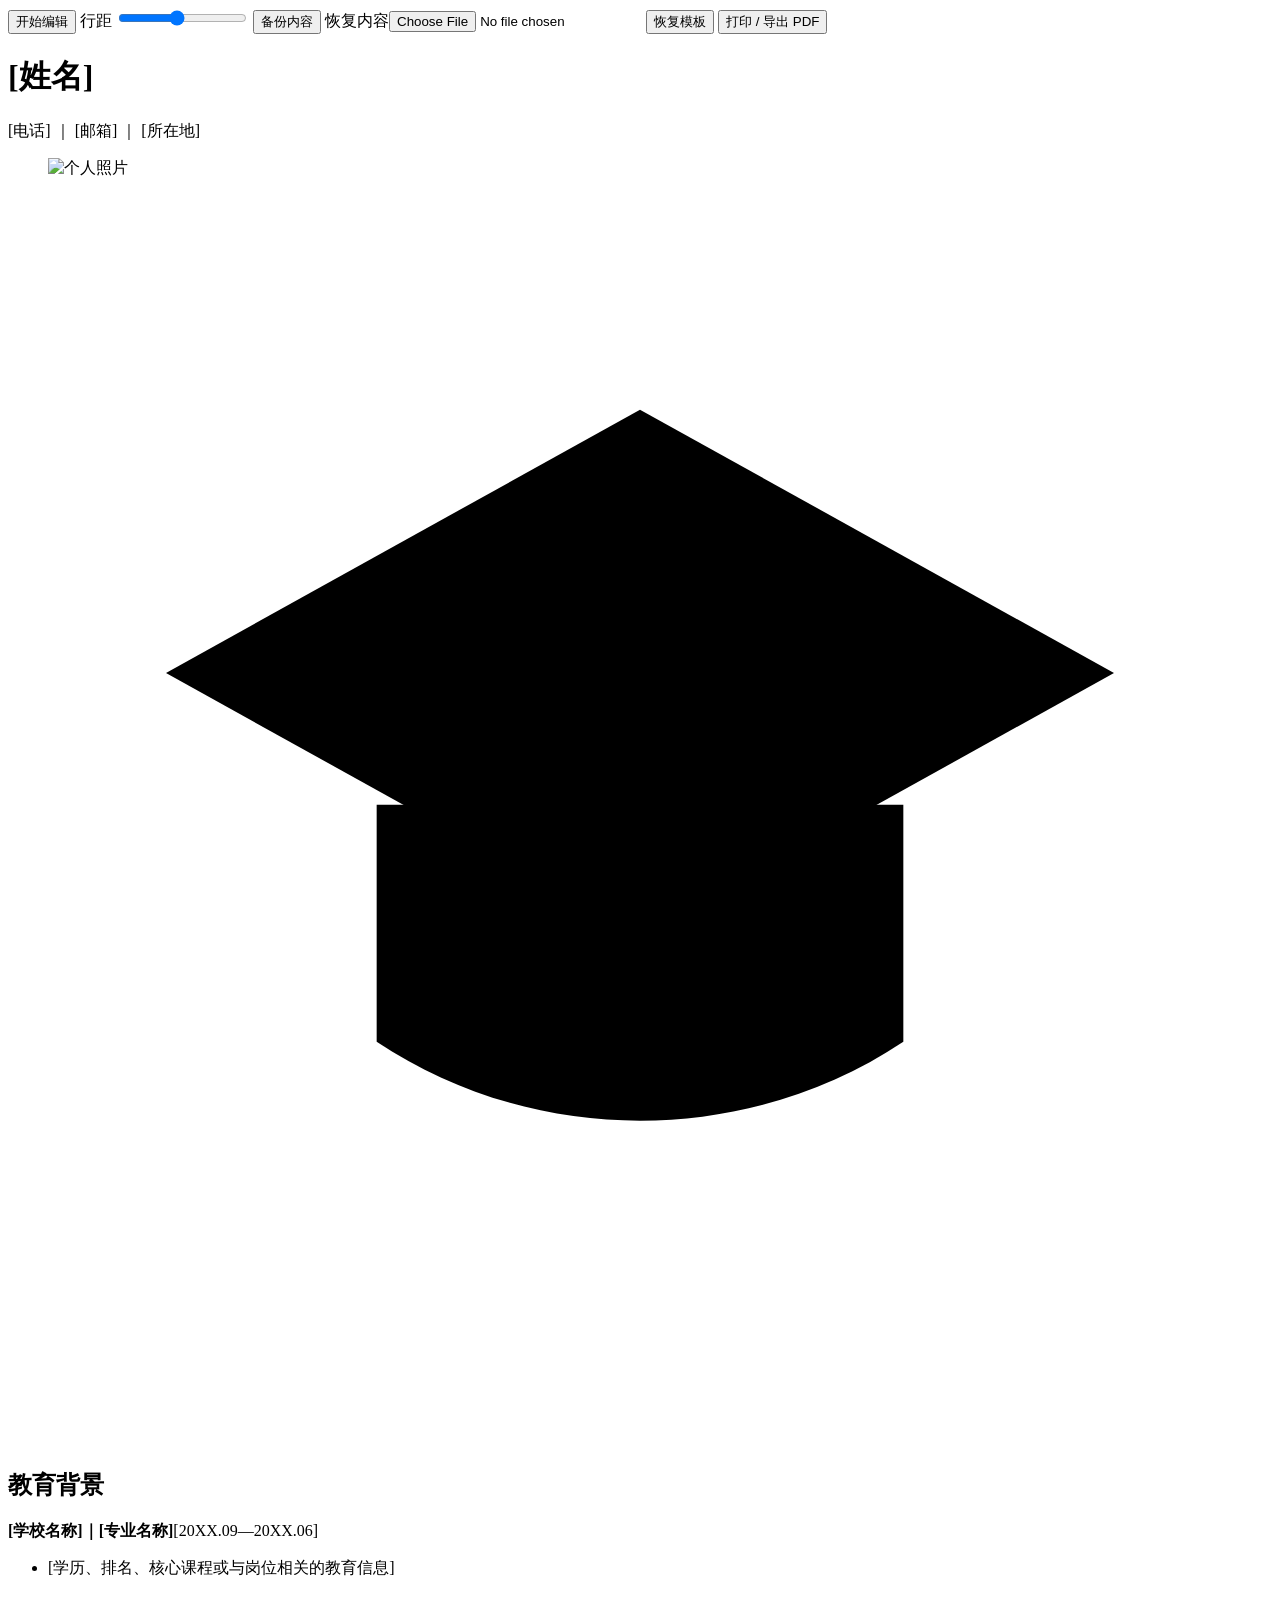
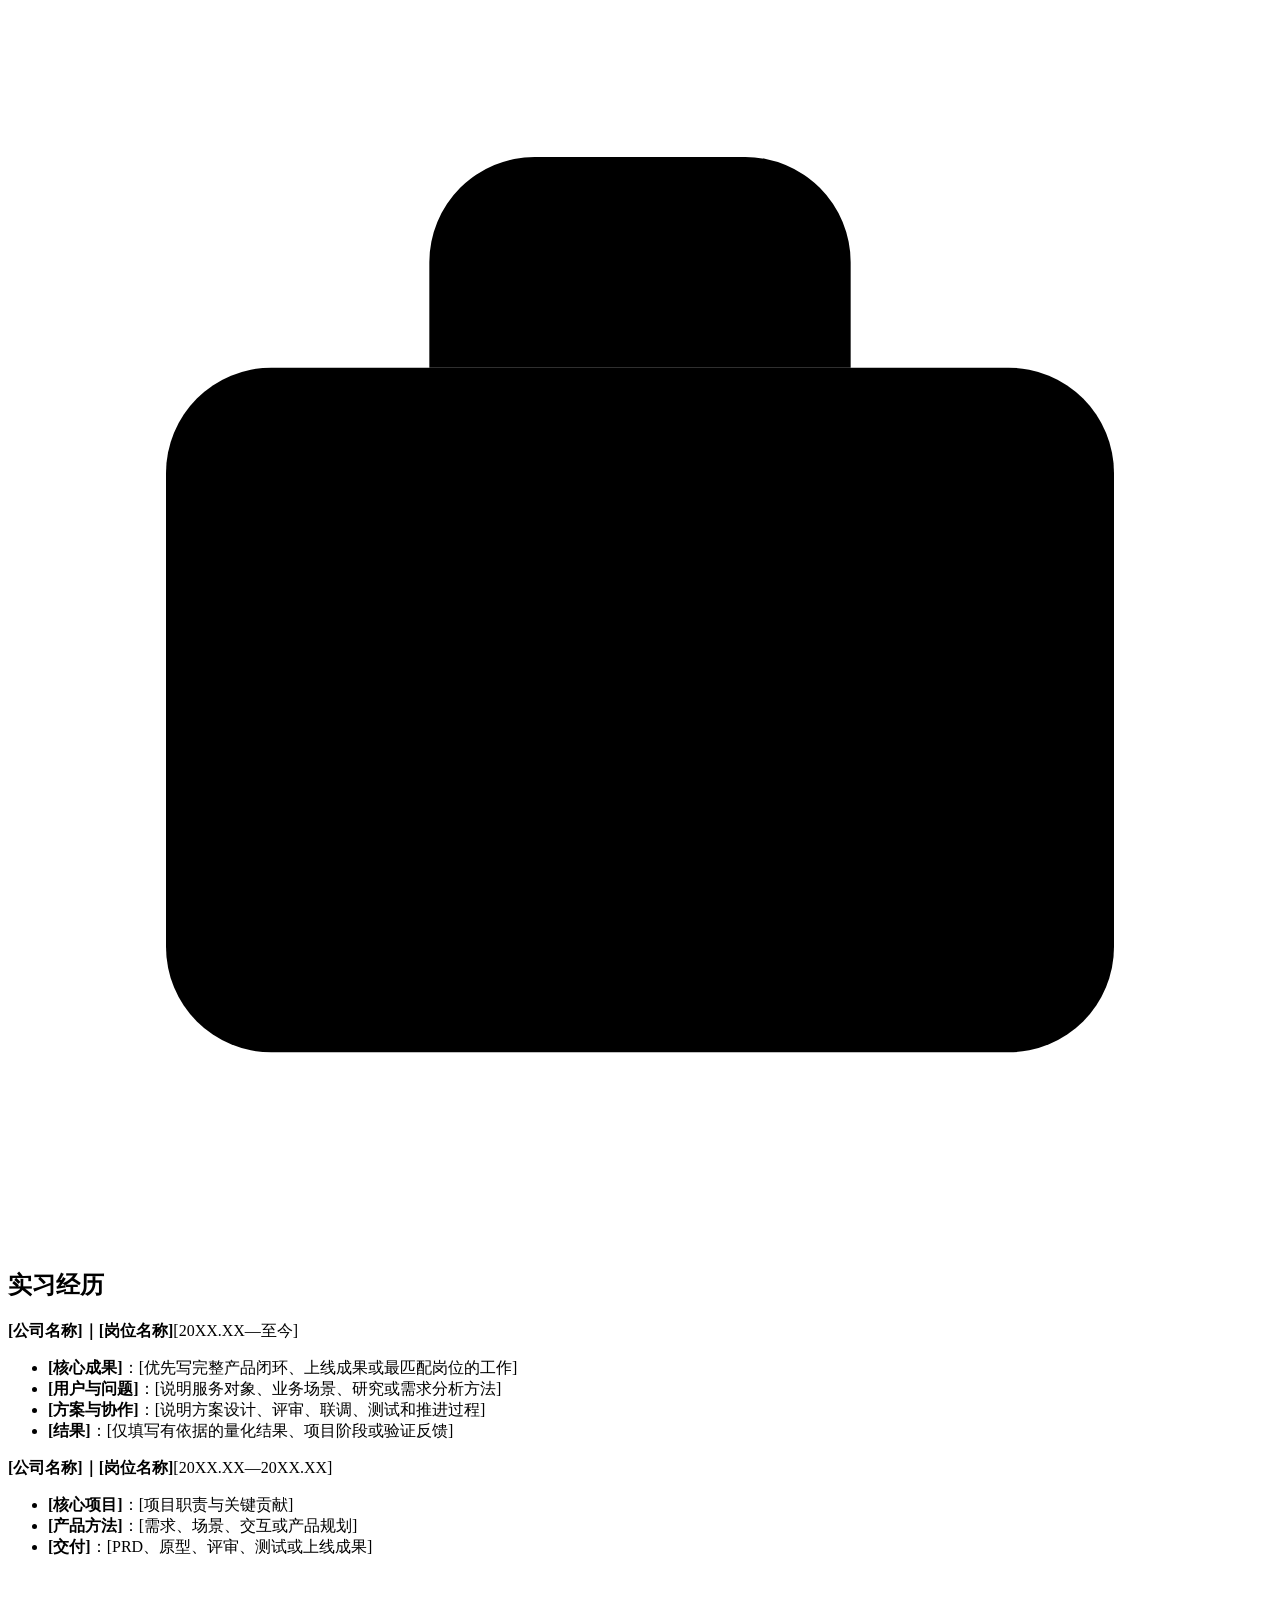
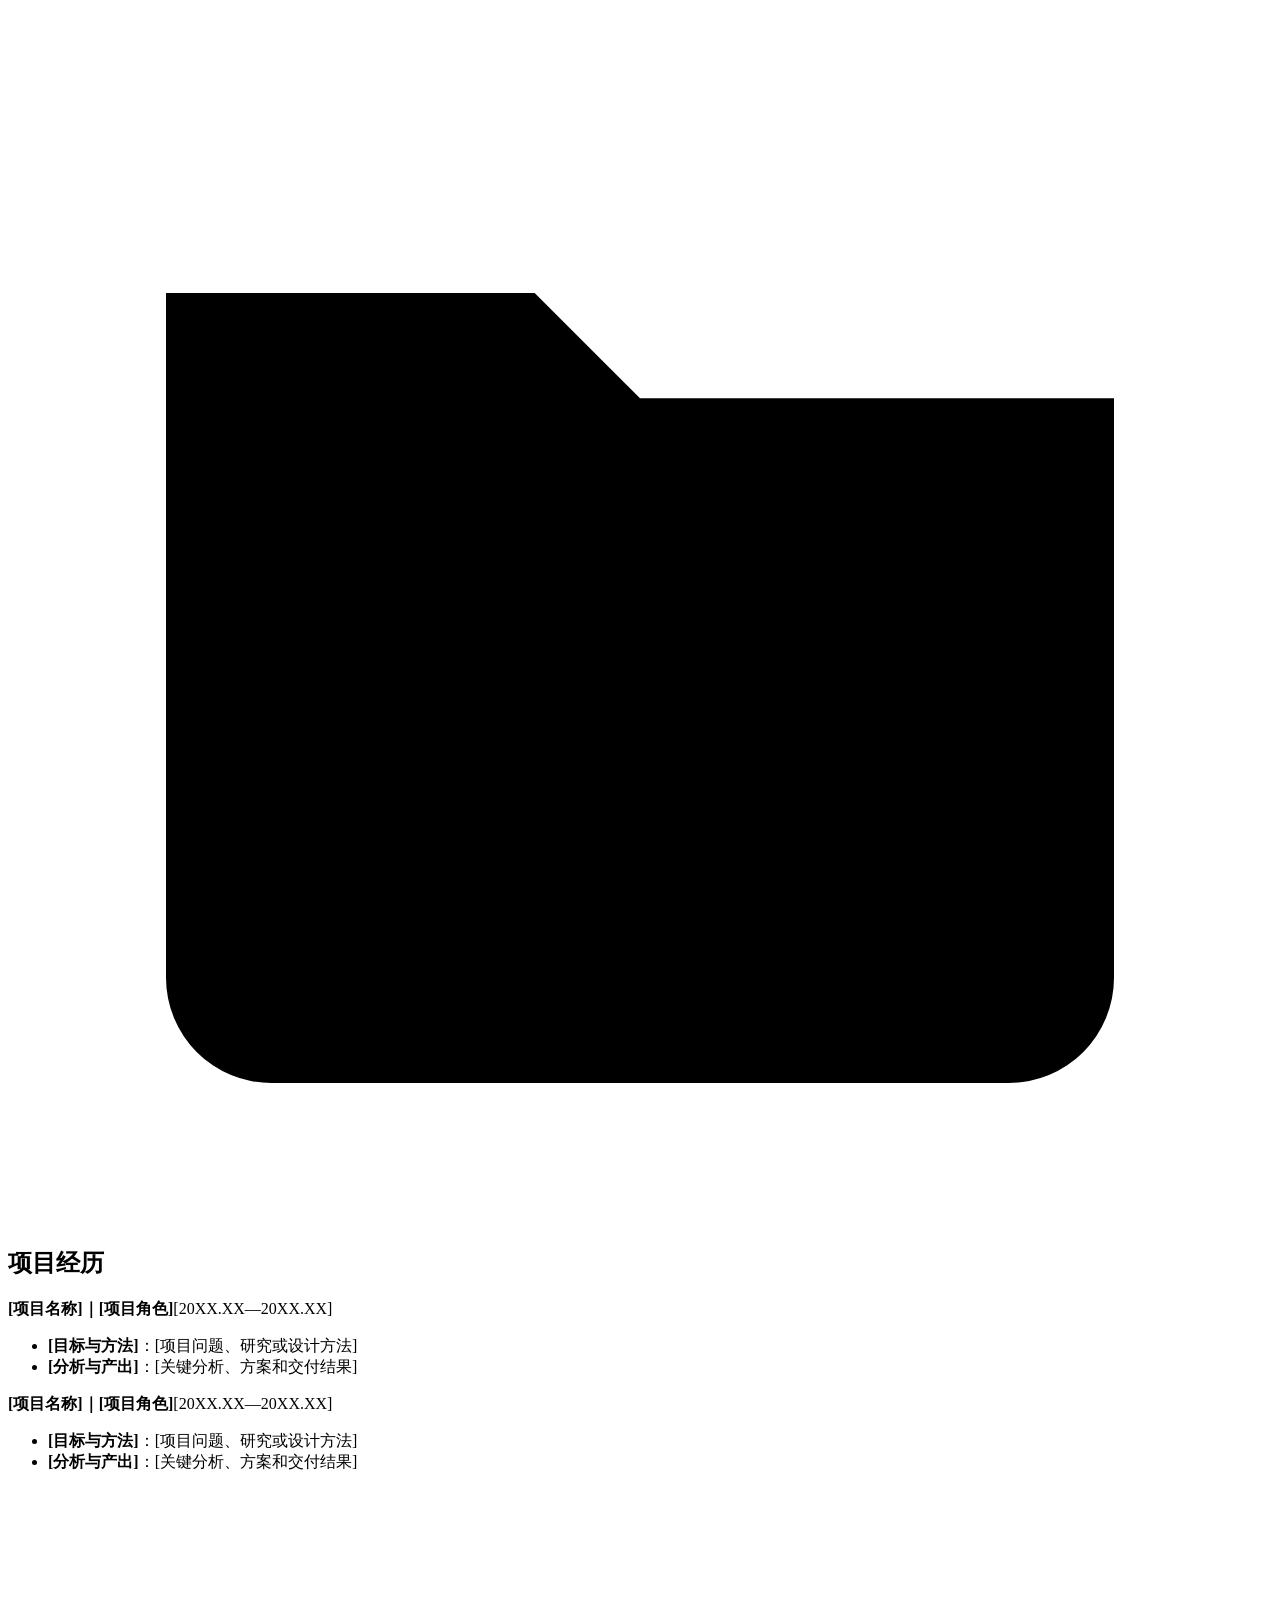
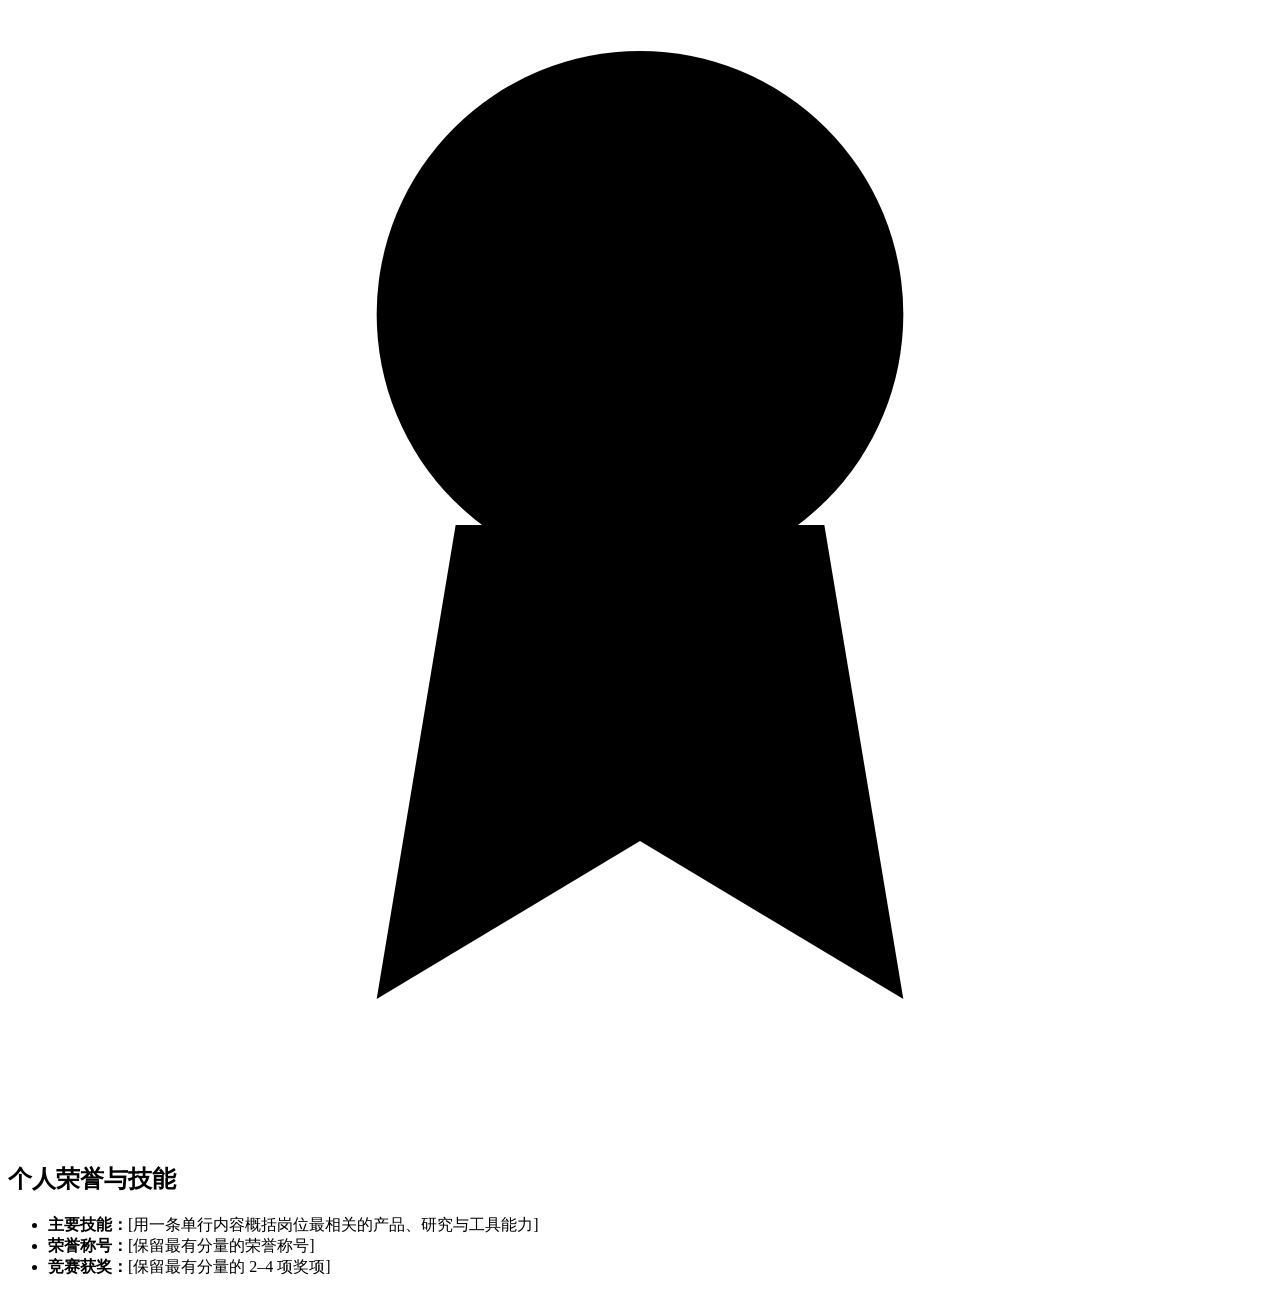
==== skills/resume-layout/assets/editable-resume-template/index.html @ f48e4e74 "feat: add skills/resume-layout/assets/editable-resume-template/index.html" ====
<!doctype html>
<html lang="zh-CN">
<head>
  <meta charset="utf-8">
  <meta name="viewport" content="width=device-width,initial-scale=1">
  <title>可编辑简历</title>
  <link rel="stylesheet" href="styles.css">
</head>
<body>
  <div class="toolbar" role="toolbar" aria-label="简历编辑工具">
    <button id="editButton" type="button">开始编辑</button>
    <label>行距 <input id="lineHeight" type="range" min="1.25" max="1.80" value="1.50" step="0.05"></label>
    <button id="exportButton" type="button">备份内容</button>
    <label class="file-button">恢复内容<input id="importInput" type="file" accept="application/json"></label>
    <button id="resetButton" type="button" class="quiet">恢复模板</button>
    <button id="printButton" type="button" class="primary">打印 / 导出 PDF</button>
  </div>

  <main class="resume" id="resume">
    <header class="resume-header editable">
      <div class="identity">
        <h1>[姓名]</h1>
        <p class="contact">[电话] <span>｜</span> [邮箱] <span>｜</span> [所在地]</p>
      </div>
      <figure class="portrait-frame" contenteditable="false">
        <img src="portrait-placeholder.svg" alt="个人照片">
      </figure>
    </header>

    <section class="resume-section editable">
      <h2><span class="section-icon" aria-hidden="true">
        <svg viewBox="0 0 24 24"><path d="M3 9l9-5 9 5-9 5-9-5Z"/><path d="M7 11.5V16c3 2 7 2 10 0v-4.5"/><path d="M21 9v6"/></svg>
      </span>教育背景</h2>
      <article class="entry">
        <div class="entry-head"><strong>[学校名称]｜[专业名称]</strong><time>[20XX.09—20XX.06]</time></div>
        <ul><li>[学历、排名、核心课程或与岗位相关的教育信息]</li></ul>
      </article>
    </section>

    <section class="resume-section editable">
      <h2><span class="section-icon" aria-hidden="true">
        <svg viewBox="0 0 24 24"><rect x="3" y="7" width="18" height="13" rx="2"/><path d="M8 7V5a2 2 0 0 1 2-2h4a2 2 0 0 1 2 2v2M3 12h18M10 12v2h4v-2"/></svg>
      </span>实习经历</h2>
      <article class="entry">
        <div class="entry-head"><strong>[公司名称]｜[岗位名称]</strong><time>[20XX.XX—至今]</time></div>
        <ul>
          <li><b>[核心成果]</b>：[优先写完整产品闭环、上线成果或最匹配岗位的工作]</li>
          <li><b>[用户与问题]</b>：[说明服务对象、业务场景、研究或需求分析方法]</li>
          <li><b>[方案与协作]</b>：[说明方案设计、评审、联调、测试和推进过程]</li>
          <li><b>[结果]</b>：[仅填写有依据的量化结果、项目阶段或验证反馈]</li>
        </ul>
      </article>
      <article class="entry">
        <div class="entry-head"><strong>[公司名称]｜[岗位名称]</strong><time>[20XX.XX—20XX.XX]</time></div>
        <ul>
          <li><b>[核心项目]</b>：[项目职责与关键贡献]</li>
          <li><b>[产品方法]</b>：[需求、场景、交互或产品规划]</li>
          <li><b>[交付]</b>：[PRD、原型、评审、测试或上线成果]</li>
        </ul>
      </article>
    </section>

    <section class="resume-section editable">
      <h2><span class="section-icon" aria-hidden="true">
        <svg viewBox="0 0 24 24"><path d="M3 6h7l2 2h9v11a2 2 0 0 1-2 2H5a2 2 0 0 1-2-2V6Z"/><path d="M3 11h18"/></svg>
      </span>项目经历</h2>
      <article class="entry compact">
        <div class="entry-head"><strong>[项目名称]｜[项目角色]</strong><time>[20XX.XX—20XX.XX]</time></div>
        <ul>
          <li><b>[目标与方法]</b>：[项目问题、研究或设计方法]</li>
          <li><b>[分析与产出]</b>：[关键分析、方案和交付结果]</li>
        </ul>
      </article>
      <article class="entry compact">
        <div class="entry-head"><strong>[项目名称]｜[项目角色]</strong><time>[20XX.XX—20XX.XX]</time></div>
        <ul>
          <li><b>[目标与方法]</b>：[项目问题、研究或设计方法]</li>
          <li><b>[分析与产出]</b>：[关键分析、方案和交付结果]</li>
        </ul>
      </article>
    </section>

    <section class="resume-section editable combined-section">
      <h2><span class="section-icon" aria-hidden="true">
        <svg viewBox="0 0 24 24"><circle cx="12" cy="8" r="5"/><path d="M8.5 12 7 21l5-3 5 3-1.5-9"/><path d="m10 8 1.3 1.3L14 6.7"/></svg>
      </span>个人荣誉与技能</h2>
      <ul>
        <li><b>主要技能：</b>[用一条单行内容概括岗位最相关的产品、研究与工具能力]</li>
        <li><b>荣誉称号：</b>[保留最有分量的荣誉称号]</li>
        <li><b>竞赛获奖：</b>[保留最有分量的 2–4 项奖项]</li>
      </ul>
    </section>
  </main>
  <script src="app.js"></script>
</body>
</html>
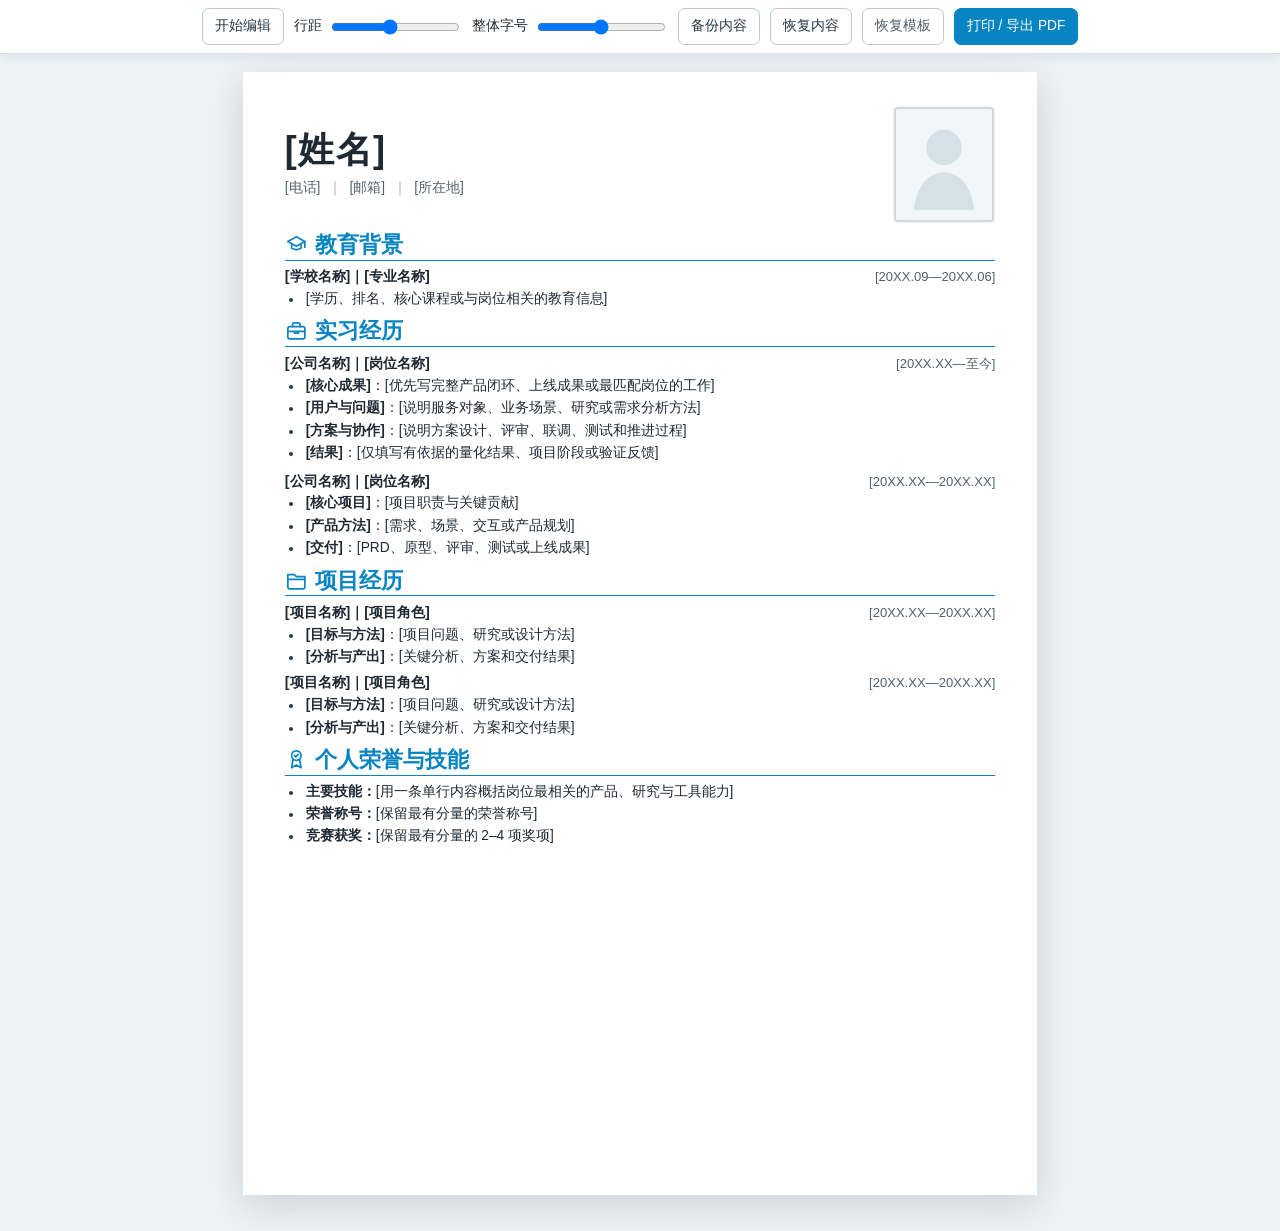
==== commit 275b5dad: "feat(layout): update skills/resume-layout/assets/editable-resume-template/index.html" ====
--- a/skills/resume-layout/assets/editable-resume-template/index.html
+++ b/skills/resume-layout/assets/editable-resume-template/index.html
@@ -10,6 +10,7 @@
   <div class="toolbar" role="toolbar" aria-label="简历编辑工具">
     <button id="editButton" type="button">开始编辑</button>
     <label>行距 <input id="lineHeight" type="range" min="1.25" max="1.80" value="1.50" step="0.05"></label>
+    <label>整体字号 <input id="fontScale" type="range" min="0.92" max="1.08" value="1.00" step="0.01"></label>
     <button id="exportButton" type="button">备份内容</button>
     <label class="file-button">恢复内容<input id="importInput" type="file" accept="application/json"></label>
     <button id="resetButton" type="button" class="quiet">恢复模板</button>
@@ -23,7 +24,7 @@
         <p class="contact">[电话] <span>｜</span> [邮箱] <span>｜</span> [所在地]</p>
       </div>
       <figure class="portrait-frame" contenteditable="false">
-        <img src="portrait-placeholder.svg" alt="个人照片">
+        <img src="portrait-placeholder.svg" alt="个人照片" data-static-asset="portrait">
       </figure>
     </header>
 
@@ -64,14 +65,14 @@
       <h2><span class="section-icon" aria-hidden="true">
         <svg viewBox="0 0 24 24"><path d="M3 6h7l2 2h9v11a2 2 0 0 1-2 2H5a2 2 0 0 1-2-2V6Z"/><path d="M3 11h18"/></svg>
       </span>项目经历</h2>
-      <article class="entry compact">
+      <article class="entry compact" data-source-project-id="project-1">
         <div class="entry-head"><strong>[项目名称]｜[项目角色]</strong><time>[20XX.XX—20XX.XX]</time></div>
         <ul>
           <li><b>[目标与方法]</b>：[项目问题、研究或设计方法]</li>
           <li><b>[分析与产出]</b>：[关键分析、方案和交付结果]</li>
         </ul>
       </article>
-      <article class="entry compact">
+      <article class="entry compact" data-source-project-id="project-2">
         <div class="entry-head"><strong>[项目名称]｜[项目角色]</strong><time>[20XX.XX—20XX.XX]</time></div>
         <ul>
           <li><b>[目标与方法]</b>：[项目问题、研究或设计方法]</li>
@@ -94,4 +95,3 @@
   <script src="app.js"></script>
 </body>
 </html>
-
--- a/skills/resume-layout/assets/editable-resume-template/styles.css
+++ b/skills/resume-layout/assets/editable-resume-template/styles.css
@@ -0,0 +1,113 @@
+:root {
+  --blue: #0784c1;
+  --text: #1f2933;
+  --muted: #52606d;
+  --canvas: #eef2f5;
+  --line-height: 1.5;
+}
+
+* { box-sizing: border-box; }
+html { background: var(--canvas); }
+body {
+  margin: 0;
+  color: var(--text);
+  font-family: "PingFang SC", "Microsoft YaHei", "Noto Sans CJK SC", "Source Han Sans SC", Arial, sans-serif;
+  font-size: 10.3pt;
+  line-height: var(--line-height);
+}
+button, input { font: inherit; }
+
+.toolbar {
+  position: sticky;
+  z-index: 10;
+  top: 0;
+  display: flex;
+  align-items: center;
+  justify-content: center;
+  gap: 10px;
+  min-height: 54px;
+  padding: 8px 16px;
+  background: rgba(255,255,255,.96);
+  border-bottom: 1px solid #d8e0e7;
+  box-shadow: 0 2px 12px rgba(20,35,50,.08);
+}
+.toolbar button, .file-button {
+  border: 1px solid #bdc7d0;
+  border-radius: 7px;
+  padding: 7px 12px;
+  background: #fff;
+  color: #263746;
+  cursor: pointer;
+}
+.toolbar .primary { color: #fff; background: var(--blue); border-color: var(--blue); }
+.toolbar .quiet { color: var(--muted); }
+.toolbar label { display: inline-flex; align-items: center; gap: 7px; }
+.file-button input { display: none; }
+
+.resume {
+  width: 210mm;
+  min-height: 297mm;
+  margin: 18px auto 36px;
+  padding: 9mm 11mm 8mm;
+  background: #fff;
+  box-shadow: 0 10px 35px rgba(25,41,56,.16);
+}
+.resume-header {
+  display: grid;
+  grid-template-columns: 1fr 27mm;
+  align-items: center;
+  min-height: 31mm;
+  column-gap: 9mm;
+  margin-bottom: 1.5mm;
+}
+.identity h1 { margin: 0 0 2.5mm; font-size: 27pt; line-height: 1.06; letter-spacing: .04em; }
+.contact { margin: 0; color: var(--muted); }
+.contact span { padding: 0 1mm; color: #91a1af; }
+.portrait-frame { width: 27mm; height: 31mm; margin: 0; display: grid; place-items: center; overflow: hidden; }
+.portrait-frame img { width: 100%; height: 100%; object-fit: contain; object-position: center; }
+
+.resume-section { margin-top: 2.3mm; }
+.resume-section h2 {
+  display: flex;
+  align-items: center;
+  gap: 2mm;
+  margin: 0 0 1.5mm;
+  padding: 0 0 .7mm;
+  color: var(--blue);
+  font-size: 16.5pt;
+  line-height: 1.15;
+  border-bottom: .35mm solid var(--blue);
+}
+.section-icon { display: inline-grid; width: 6mm; height: 6mm; place-items: center; flex: 0 0 6mm; }
+.section-icon svg { width: 100%; height: 100%; fill: none; stroke: currentColor; stroke-width: 1.8; stroke-linecap: round; stroke-linejoin: round; }
+
+.entry { margin: 0 0 1.8mm; break-inside: avoid; }
+.entry.compact { margin-bottom: 1.2mm; }
+.entry-head { display: flex; justify-content: space-between; align-items: baseline; gap: 8mm; margin-bottom: .3mm; }
+.entry-head strong { font-size: 10.8pt; }
+.entry-head time { flex: 0 0 auto; color: var(--muted); font-size: 9.8pt; }
+ul { margin: .2mm 0 0; padding-left: 1.35em; }
+li { margin: 0 0 .5mm; padding-left: .18em; }
+li::marker { color: #263746; font-size: .88em; }
+.combined-section li { margin-bottom: .45mm; }
+
+body.is-editing .editable {
+  outline: 1px dashed rgba(7,132,193,.45);
+  outline-offset: 2px;
+  background: linear-gradient(rgba(255,247,214,.36), rgba(255,247,214,.36));
+}
+body.is-editing .editable:focus-within { outline-color: var(--blue); }
+
+@page { size: A4 portrait; margin: 0; }
+@media print {
+  html, body { background: #fff; }
+  .toolbar { display: none !important; }
+  .resume { width: 210mm; min-height: 297mm; margin: 0; box-shadow: none; }
+  body.is-editing .editable { outline: 0; background: transparent; }
+}
+
+@media (max-width: 850px) {
+  .toolbar { position: static; flex-wrap: wrap; }
+  .resume { transform-origin: top left; margin-top: 0; }
+}
+
